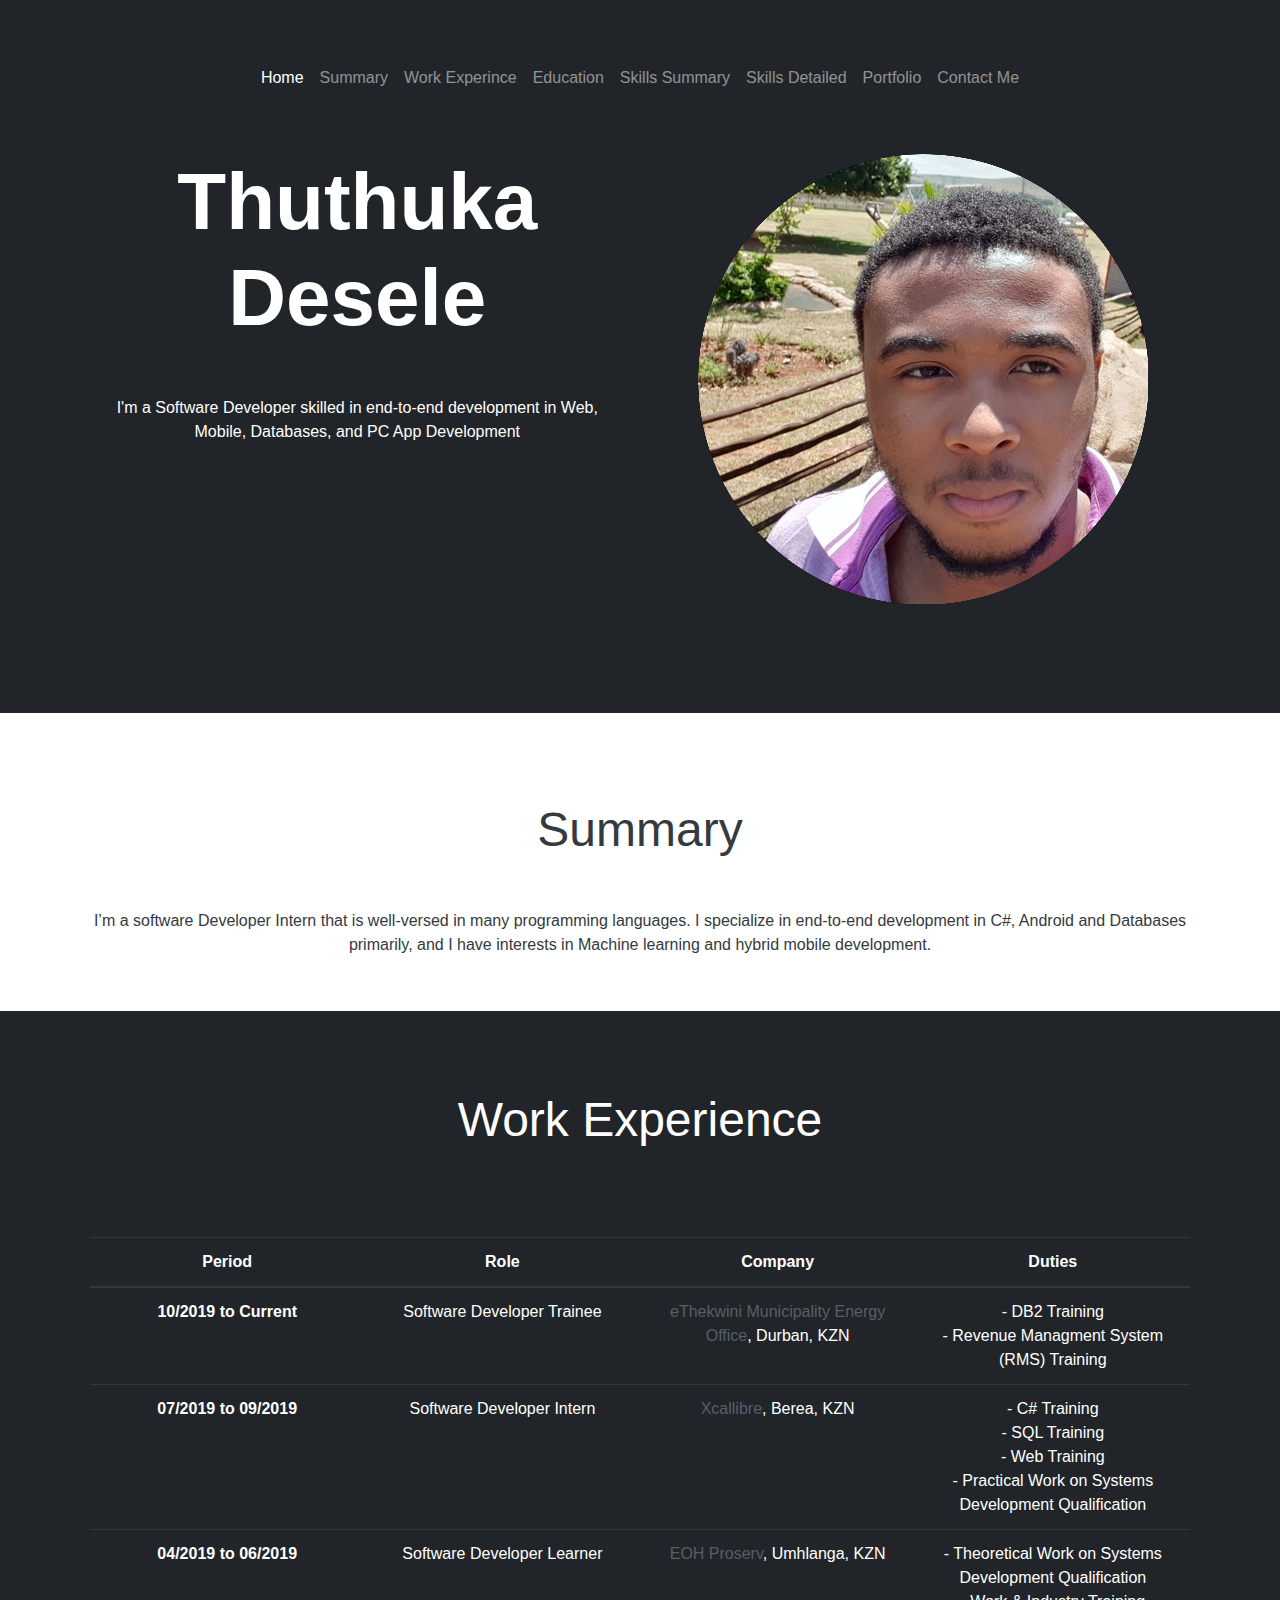
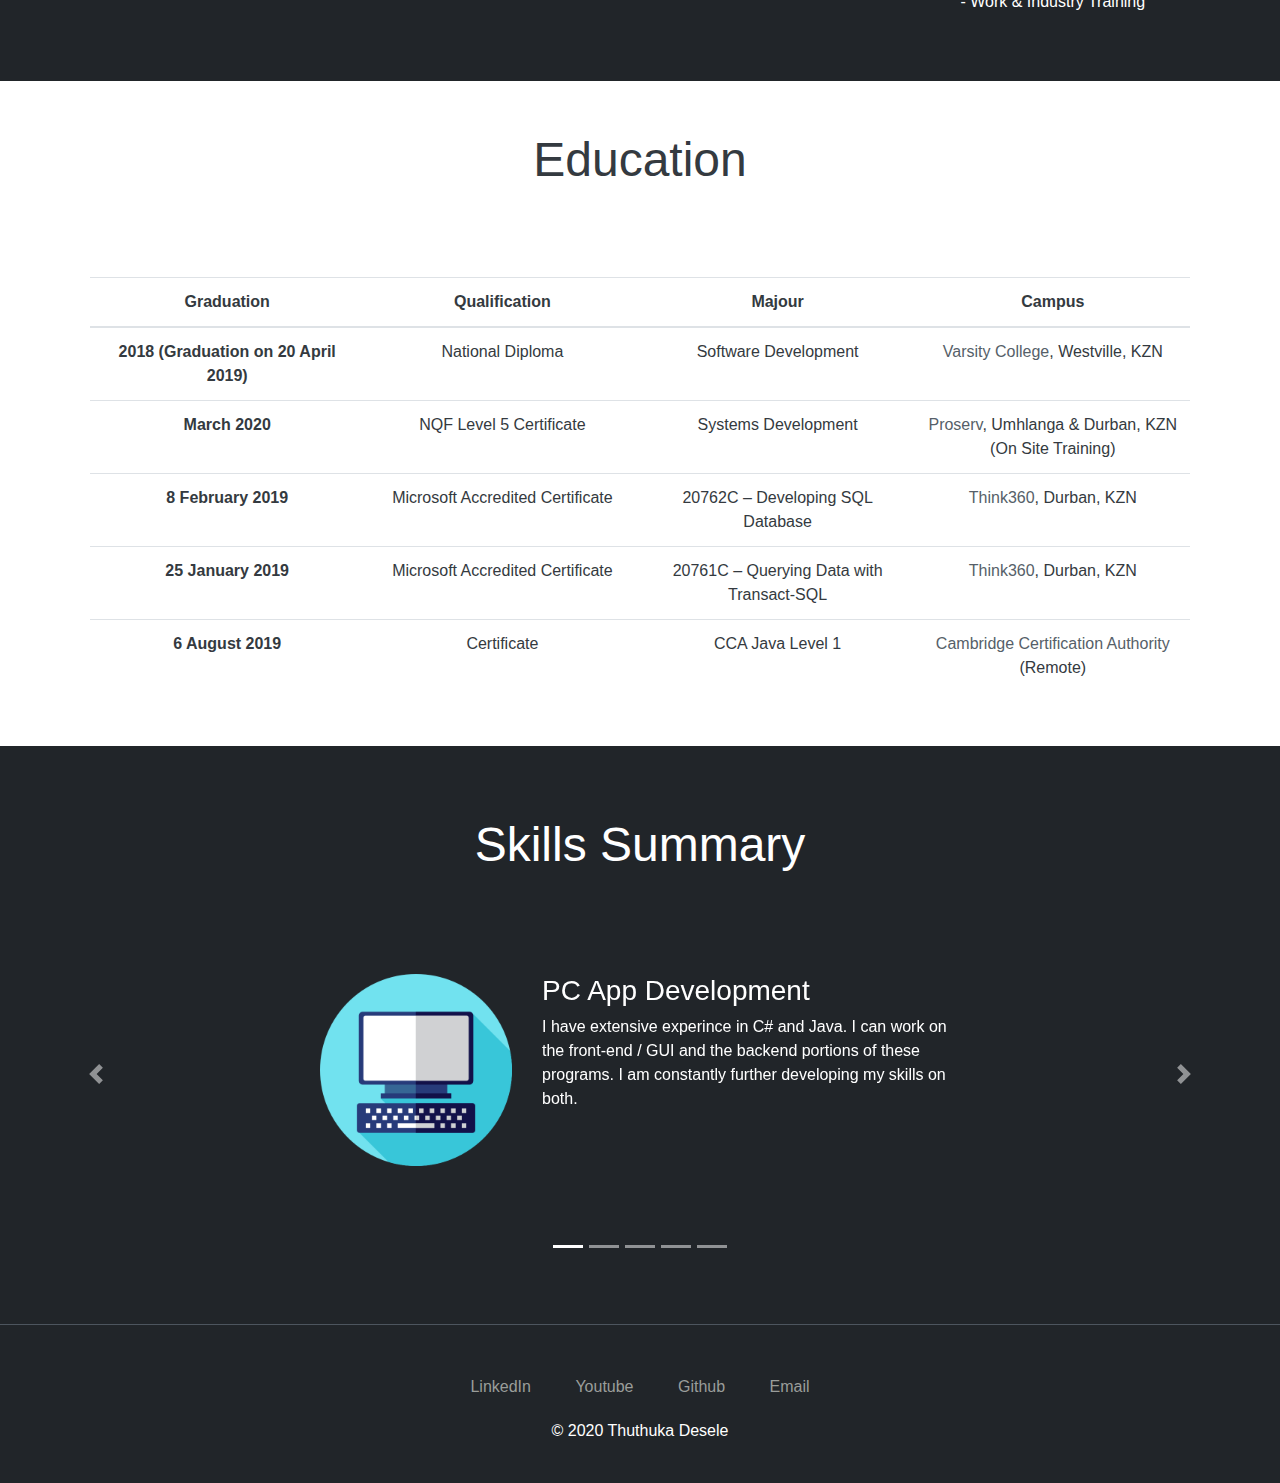
==== index.html @ 93b13bbb "Add files via upload" ====
<!doctype html>
<html lang="en">
  <head>

    <!-- Required meta tags -->
    <meta charset="utf-8">
    <meta name="viewport" content="width=device-width, initial-scale=1, shrink-to-fit=no">

    <!-- Bootstrap CSS -->
    <link rel="stylesheet" href="https://maxcdn.bootstrapcdn.com/bootstrap/4.0.0/css/bootstrap.min.css" integrity="sha384-Gn5384xqQ1aoWXA+058RXPxPg6fy4IWvTNh0E263XmFcJlSAwiGgFAW/dAiS6JXm" crossorigin="anonymous">
    <link rel="stylesheet" href="https://maxcdn.bootstrapcdn.com/bootstrap/4.0.0/css/bootstrap.min.css">

    <!-- Local CSS -->
    <link rel="stylesheet" href="CSS/styles.css">

    <!-- Page Title -->
    <title>Home</title>

  </head>



  <body>

    <section id="title" class="dark">

      <!-- Navbar -->
      <nav class="navbar navbar-expand-lg navbar-dark table-dark">

        <!-- Dynamic Toggable Button-->
        <button class="navbar-toggler" type="button" data-toggle="collapse"
          data-target="#navbarTogglerDemo01" aria-controls="navbarTogglerDemo01"
          aria-expanded="false" aria-label="Toggle navigation">
          <span class="navbar-toggler-icon"></span>
        </button>

        <!-- Collapsable Navbar Content-->
        <div class="collapse navbar-collapse" id="navbarTogglerDemo01">

          <!-- Navbar Space-->
          <ul class="navbar-nav ml-auto mr-auto">

            <!-- Navbar Content-->
            <li class="nav-item active">
              <a class="nav-link" href="index.html">Home</a>
            </li>
            <li class="nav-item">
              <a class="nav-link" href="#summary">Summary</a>
            </li>
            <li class="nav-item">
              <a class="nav-link" href="#work">Work Experince</a>
            </li>
            <li class="nav-item">
              <a class="nav-link" href="#education">Education</a>
            </li>
            <li class="nav-item">
              <a class="nav-link" href="#skills">Skills Summary</a>
            </li>
            <li class="nav-item">
              <a class="nav-link" href="skills.html">Skills Detailed</a>
            </li>
            <li class="nav-item">
              <a class="nav-link" href="portfolio.html">Portfolio</a>
            </li>
            <li class="nav-item">
              <a class="nav-link" href="mailto:desele.work@gmail.com?subject=2020 Hiring">Contact Me</a>
            </li>

          </ul>

        </div>

      </nav>


      <!-- Title -->
      <div class="container-fluid">

        <div class="row">

          <!-- Column 1-->
          <div class="col-lg-6 col-md-12 col-sm-12">

            <!-- Heading -->
            <h1 class="name">
              Thuthuka
              <br>
              Desele
            </h1>

            <p class="subtitle">I'm a Software Developer skilled in end-to-end
              development in Web, Mobile, Databases, and PC App Development</p>

          </div>


          <!-- Column2-->
          <div class="col-lg-6 col-md-12 col-sm-12">

            <!-- Image-->
            <img class="title-image" src="Images/ThuthukaCircular2.png"
            alt="Thuthua-Picture">

          </div>

        </div>

      </div>

    </section>



    <section id="summary" class="light">

      <div class="container-fluid">

        <h2>Summary</h2>

        <p>I’m a software Developer Intern that is well-versed in many
          programming languages. I specialize in end-to-end development in C#,
          Android and Databases primarily, and I have interests in Machine
          learning and hybrid mobile development.</p>

      </div>

    </section>



    <!-- Work Experience -->
    <section id="work" class="dark">

      <!-- Heading -->
      <h2>Work Experience</h2>

      <div class="container-fluid">

        <!-- Dark Table -->
        <table class="table table-hover table-dark">

          <!-- Table Header -->
          <thead>

            <!-- Table Header Row -->
            <tr>
              <!-- Column Headers -->
              <th scope="col">Period</th>
              <th scope="col">Role</th>
              <th scope="col">Company</th>
              <th scope="col">Duties</th>
            </tr>

          </thead>

          <!-- Table Body -->
          <tbody>

            <!-- Row 1  -->
            <tr>
              <th scope="row">10/2019 to Current</th>

              <td>Software Developer Trainee</td>

              <td><a class="links-dark" href="http://www.durban.gov.za/City_Services/energyoffice/Pages/default.aspx">eThekwini Municipality Energy Office</a>, Durban, KZN</td>

              <td>
                - DB2 Training
                <br>
                - Revenue Managment System (RMS) Training
              </td>
            </tr>


            <!-- Row 2 -->
            <tr>
              <th scope="row">07/2019 to 09/2019</th>

              <td>Software Developer Intern</td>

              <td><a class="links-dark" href="https://www.xcallibre.com">Xcallibre</a>, Berea, KZN</td>

              <td>
                - C# Training
                <br>
                - SQL Training
                <br>
                - Web Training
                <br>
                - Practical Work on Systems Development Qualification
              </td>
            </tr>


            <!-- Row 3 -->
            <tr>
              <th scope="row">04/2019 to 06/2019</th>

              <td>Software Developer Learner</td>

              <td><a class="links-dark" href="https://www.eoh.co.za">EOH Proserv</a>, Umhlanga, KZN</td>

              <td>
                - Theoretical Work on Systems Development Qualification
                <br>
                - Work & Industry Training
              </td>

            </tr>

          </tbody>

        </table>

      </div>

    </section>



    <!-- Education -->
    <section id="education" class="light">

      <!-- Heading -->
      <h2>Education</h2>

      <div class="container-fluid">

        <!-- Light Table -->
        <table class="table table-hover">

          <!-- Table Header -->
          <thead>

            <!-- Table Header Row -->
            <tr>
              <!-- Column Headers -->
              <th scope="col">Graduation</th>
              <th scope="col">Qualification</th>
              <th scope="col">Majour</th>
              <th scope="col">Campus</th>
            </tr>

          </thead>

          <!-- Table Body -->
          <tbody>

            <!-- Row 1  -->
            <tr>
              <th scope="row">2018 (Graduation on 20 April 2019)</th>

              <td>National Diploma</td>

              <td>Software Development</td>

              <td><a class="links-light" href="https://www.varsitycollege.co.za">Varsity College</a>, Westville, KZN</td>
            </tr>


            <!-- Row 2 -->
            <tr>
              <th scope="row">March 2020</th>

              <td>NQF Level 5 Certificate</td>

              <td>Systems Development</td>

              <td><a class="links-light" href="https://proserv.co.za">Proserv</a>, Umhlanga & Durban, KZN
              <br>
              (On Site Training)</td>
            </tr>


            <!-- Row 3 -->
            <tr>
              <th scope="row">8 February 2019</th>

              <td>Microsoft Accredited Certificate</td>

              <td>20762C – Developing SQL Database</td>

              <td><a class="links-light" href="https://think360.co.za">Think360</a>, Durban, KZN</td>
            </tr>

            <!-- Row 4 -->
            <tr>
              <th scope="row">25 January 2019</th>

              <td>Microsoft Accredited Certificate</td>

              <td>20761C – Querying Data with Transact-SQL</td>

              <td><a class="links-light" href="https://think360.co.za">Think360</a>, Durban, KZN</td>
            </tr>

            <!-- Row 5 -->
            <tr>
              <th scope="row">6 August 2019</th>

              <td>Certificate</td>

              <td>CCA Java Level 1</td>

              <td><a class="links-light" href="https://www.the-cca.org">Cambridge Certification Authority</a>
              <br>
              (Remote)</td>
            </tr>

          </tbody>

        </table>

      </div>

    </section>



    <section id="skills"  class="dark">

      <!-- Skills Divider-->
      <div class="skills">

        <!-- Skills Summary Heading-->
        <h2>Skills Summary</h2>


        <!-- Carousel -->
        <div id="carouselSkills" class="carousel slide" data-ride="carousel">

          <ol class="carousel-indicators">
            <li data-target="#carouselExampleIndicators" data-slide-to="0" class="active"></li>
            <li data-target="#carouselExampleIndicators" data-slide-to="1"></li>
            <li data-target="#carouselExampleIndicators" data-slide-to="2"></li>
            <li data-target="#carouselExampleIndicators" data-slide-to="3"></li>
            <li data-target="#carouselExampleIndicators" data-slide-to="4"></li>
          </ol>

          <div class="carousel-inner">

            <div class="carousel-item active">

              <!-- PC App Skills-->
              <div class="skill-row">

                <!-- PC App Image-->
                <img class="skill-icons left" src="Images/computer.png"
                alt="pc icon">

                <h3>PC App Development</h3>
                <p class="skill-description-left">I have extensive experince
                  in C# and Java. I can work on the front-end / GUI and the
                  backend portions of these programs. I am constantly further
                  developing my skills on both.

              </div>

            </div>

            <div class="carousel-item">

              <!-- Mobile Skills-->
              <div class="skill-row">

                <!-- Mobile Image-->
                <img class="skill-icons right" src="Images/smartphone.png"
                alt="mobile icon">

                <h3>Mobile App Development</h3>
                <p class="skill-description-right">I am exceptionally skilled
                  in Android development using Java and I am still early in my
                  Flutter career. My aims for 2020 are to migrate from Java
                  development to Kotlin, become skilled at Flutter for both
                  Android and iOS and learn Xamarin as well to bolster my
                  cross-development capabilities further.</p>

              </div>

            </div>

            <div class="carousel-item">

              <!-- Database Skills-->
              <div class="skill-row">

                <!-- Database Image-->
                <img class="skill-icons left" src="Images/server.png"
                alt="database icon">

                <h3>Database Development</h3>
                <p class="skill-description-left">I have experince in multiple
                  traditional database langauges and some cloud focused ones.
                  My aim for 2020 is to bolster my Azure skillset and further
                  intergrate all my apps to make seemless user experiences that
                  carry over progress from one platform to another.</p>

              </div>

            </div>

            <div class="carousel-item">

              <!-- Web App Skills-->
              <div class="skill-row">

                <!-- Web App Image-->
                <img class="skill-icons right" src="Images/domain.png"
                alt="web icon">

                <h3>Web App Development</h3>
                <p class="skill-description-right">While skilled at web
                  development, it is not a focus for me, though I do plan to
                  continue improving in this area as well, such as becoming
                  skilled at Anguular in 2020.</p>

              </div>

            </div>

            <div class="carousel-item">

              <!-- Miscellaneous Skills-->
              <div class="skill-row">

                <!-- Miscellaneous Image-->
                <img class="skill-icons left" src="Images/post-it.png"
                alt="misc icon">

                <h3>IDE Experience</h3>
                <p class="skill-description-left">I have experience in many
                  IDE's amd other related studios for each of my disiplines.
                  For more detail on these please check the detailed skills
                  section</p>

              </div>

            </div>

            <a class="carousel-control-prev" href="#carouselSkills" role="button" data-slide="prev">
              <span class="carousel-control-prev-icon" aria-hidden="true"></span>
              <span class="sr-only">Previous</span>
            </a>
            <a class="carousel-control-next" href="#carouselSkills" role="button" data-slide="next">
              <span class="carousel-control-next-icon" aria-hidden="true"></span>
              <span class="sr-only">Next</span>
            </a>

          </div>

        </div>

      </div>

    </section>



    <hr>



    <section id="footer" class="dark">

      <!-- Bottom Divider-->
      <div class="bottom-container">

        <!-- Anchors / Links-->
        <a class="footer-link" href="https://www.linkedin.com/in/thuthuka-desele-657a23178/">LinkedIn</a>
        <a class="footer-link" href="https://www.youtube.com/channel/UCuX9RLyqO8h4aoVUAhH-Jcg/featured">Youtube</a>
        <a class="footer-link" href="https://github.com/ThuthukaD">Github</a>
        <a class="footer-link" href="mailto:desele.work@gmail.com?subject=2020 Hiring">Email</a>
        <p class="copyright">© 2020 Thuthuka Desele</p>

      </div>

    </section>



    <!-- Optional JavaScript -->
    <!-- jQuery first, then Popper.js, then Bootstrap JS -->
    <script src="https://code.jquery.com/jquery-3.2.1.slim.min.js" integrity="sha384-KJ3o2DKtIkvYIK3UENzmM7KCkRr/rE9/Qpg6aAZGJwFDMVNA/GpGFF93hXpG5KkN" crossorigin="anonymous"></script>
    <script src="https://cdnjs.cloudflare.com/ajax/libs/popper.js/1.12.9/umd/popper.min.js" integrity="sha384-ApNbgh9B+Y1QKtv3Rn7W3mgPxhU9K/ScQsAP7hUibX39j7fakFPskvXusvfa0b4Q" crossorigin="anonymous"></script>
    <script src="https://maxcdn.bootstrapcdn.com/bootstrap/4.0.0/js/bootstrap.min.js" integrity="sha384-JZR6Spejh4U02d8jOt6vLEHfe/JQGiRRSQQxSfFWpi1MquVdAyjUar5+76PVCmYl" crossorigin="anonymous"></script>

  </body>

</html>
---- CSS/styles.css ----
.portfolio-images{
  width: 100%;
  border-radius: 5%;
  margin: 10px;
}

.detailed-skill-row{
  margin: 50px auto;
}

.portfolio-video{
  width: 100%;
  margin: 50px auto;
  padding: 0 10px;
}

td{
  width: 25%;
}

.links-dark{
  color: #565F69;
  text-decoration: none;
}

.links-light{
  color: #565F69;
  text-decoration: none;
}

.links-dark:hover{
  color: #FFF;
  text-decoration: none;
}

.links-light:hover{
  color: #000;
  text-decoration: none;
}

@media (min-width: 900px){
  .portfolio-video{
    width: 664px;
    heigh: 374px;
    margin: 10px;
  }

  .test{
    color: red;
  }

  #mobile-portfolio{
    background-color: #565F69;
    color: #FFF;
  }
}

.credit{
  margin-top: 10px;
  font-size: 0.5rem;
}

/* Containers */
body{
  text-align: center;
}

hr{
  padding: 0;
  margin: 0;
  line-height: 0;
  background-color: #565F69;
  color: #565F69;
}

.container-fluid{
  padding: 3% 7%;
}

.light{
  background-color: #FFF;
  color: #343A40;
}

.dark{
  background-color: #212529;
  color: #FFF;
}

.dark2{
  background-color: #565F69;
  color: #FFF;
}


/* Haedings */
h1{
  font-size: 5rem;
  font-weight: 900;
  margin-bottom: 50px;
}

h2{
  font-size: 3rem;
  font-weight: 500;
  margin: 50px auto;
}



#title{
  padding-top: 50px;
  padding-bottom: 70px;
}

.navbar{
  margin-bottom: 10px;
}

.subtitle{
  padding-bottom: 50px;
}


#summary{

}


#work{
  padding-top: 30px;
}


#education{

}


#skills{
  padding-top: 70px;
  padding-bottom: 50px;
}

.light .carousel-control-next,
.light .carousel-control-prev {
    filter: invert(100%);
}

.light .carousel-indicators{
  filter: invert(100%);
}

.left{
  float: left;
  margin-right: 30px
}

.right{
  float: right;
  margin-left: 30px
}

.skill-icons{
  width: 30%;
}

.skill-row{
  width: 50%;
  height: 200px;
  margin: 100px auto;
  text-align: left;
}

#skills h2{
  margin: 0;
}


#footer{
    padding: 50px 0 20px;
}

.footer-link{
  color: #9A9D9A;
  margin: 10px 20px;
  text-decoration: none;
}

.footer-link:hover{
  color: white;
  text-decoration: none;
}

.copyright{
  color: white;
  margin: 20px;
}
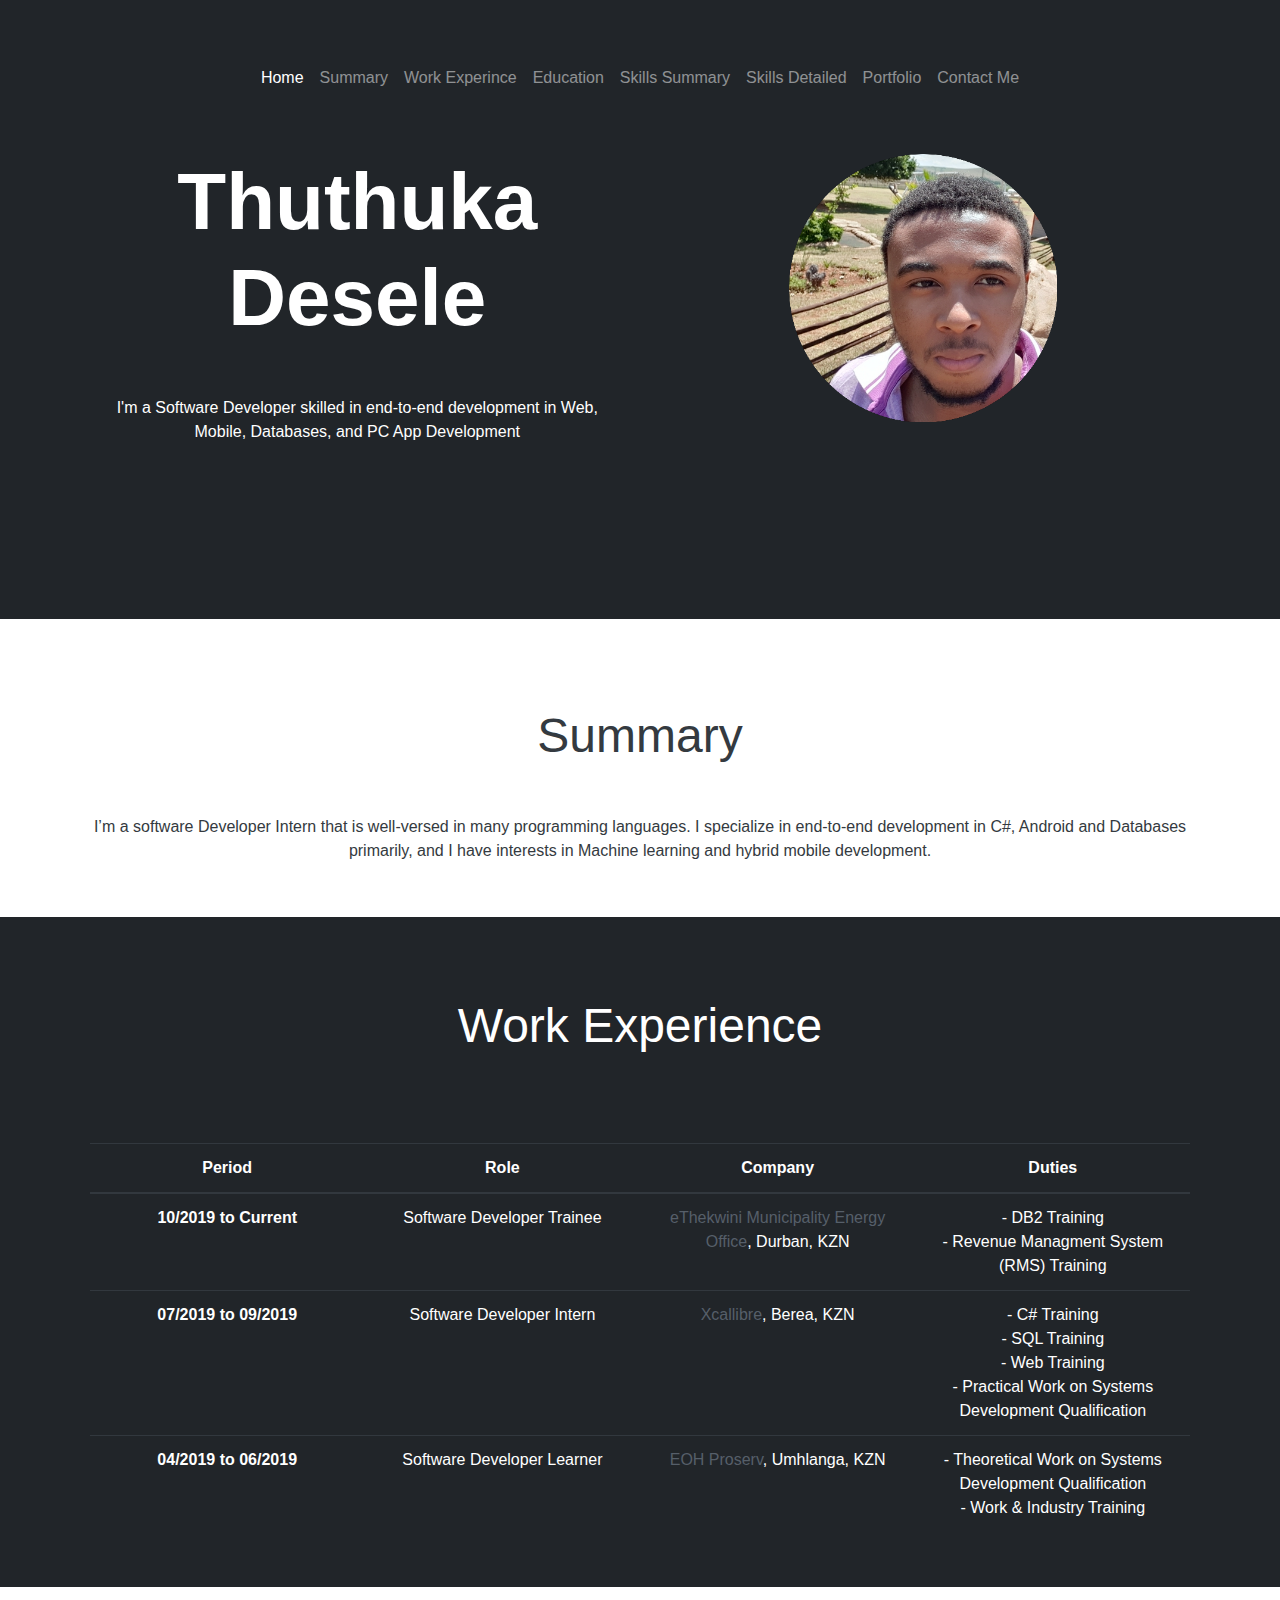
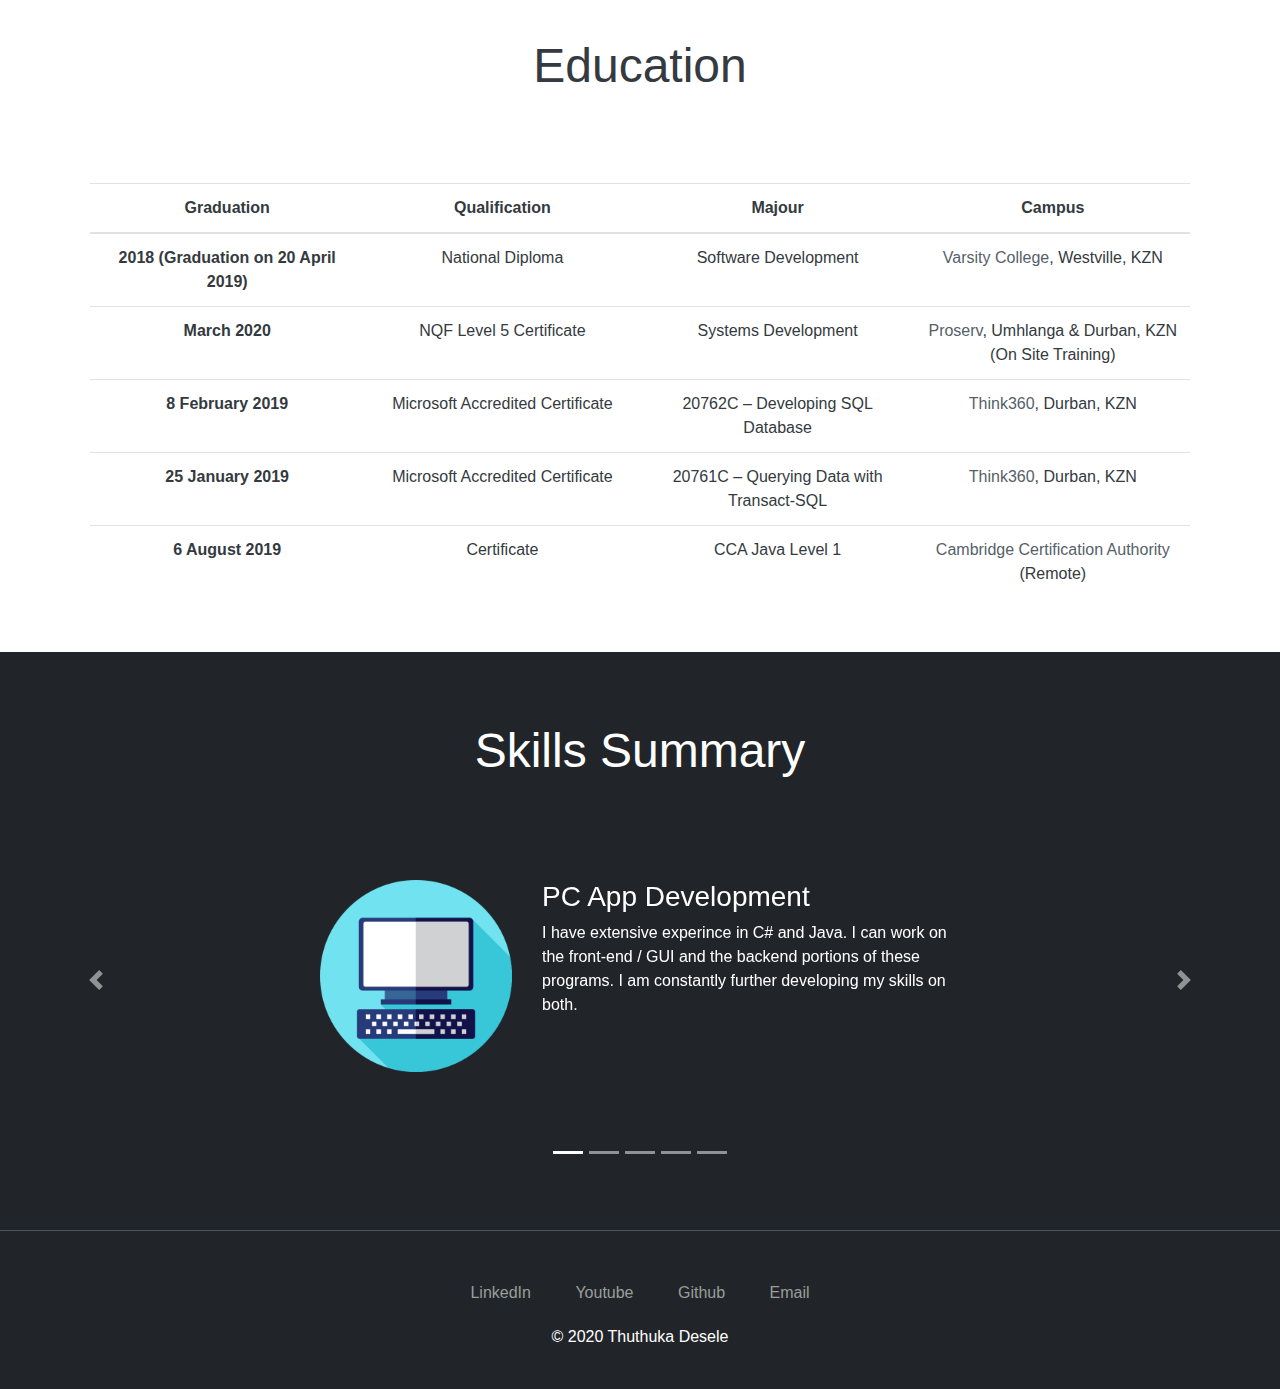
==== commit e3c331d3: "Add files via upload" ====
--- a/index.html
+++ b/index.html
@@ -45,16 +45,16 @@
               <a class="nav-link" href="index.html">Home</a>
             </li>
             <li class="nav-item">
-              <a class="nav-link" href="#summary">Summary</a>
-            </li>
-            <li class="nav-item">
-              <a class="nav-link" href="#work">Work Experince</a>
-            </li>
-            <li class="nav-item">
-              <a class="nav-link" href="#education">Education</a>
-            </li>
-            <li class="nav-item">
-              <a class="nav-link" href="#skills">Skills Summary</a>
+              <a class="nav-link" href="index.html#summary">Summary</a>
+            </li>
+            <li class="nav-item">
+              <a class="nav-link" href="index.html#work">Work Experince</a>
+            </li>
+            <li class="nav-item">
+              <a class="nav-link" href="index.html#education">Education</a>
+            </li>
+            <li class="nav-item">
+              <a class="nav-link" href="index.html#skills">Skills Summary</a>
             </li>
             <li class="nav-item">
               <a class="nav-link" href="skills.html">Skills Detailed</a>
--- a/CSS/styles.css
+++ b/CSS/styles.css
@@ -4,15 +4,39 @@
   margin: 10px;
 }
 
+.portfolio-video{
+  width: 100%;
+  height: 100%;
+  margin: 50px auto;
+  padding: 0 10px;
+}
+
 .detailed-skill-row{
   margin: 50px auto;
 }
 
-.portfolio-video{
-  width: 100%;
-  margin: 50px auto;
-  padding: 0 10px;
-}
+@media (max-width: 500px){
+  table{
+    font-size: 0.5rem;
+  }
+
+  #carouselSkills{
+    font-size: 0.7rem;
+  }
+
+  .name{
+    font-size: 300%;
+  }
+
+  .portfolio-video{
+    width: 100%;
+    height: 234px;
+    margin: 50px auto;
+    padding: 0 10px;
+  }
+}
+
+
 
 td{
   width: 25%;
@@ -113,6 +137,10 @@
   padding-bottom: 70px;
 }
 
+.title-image{
+  width: 50%;
+}
+
 .navbar{
   margin-bottom: 10px;
 }
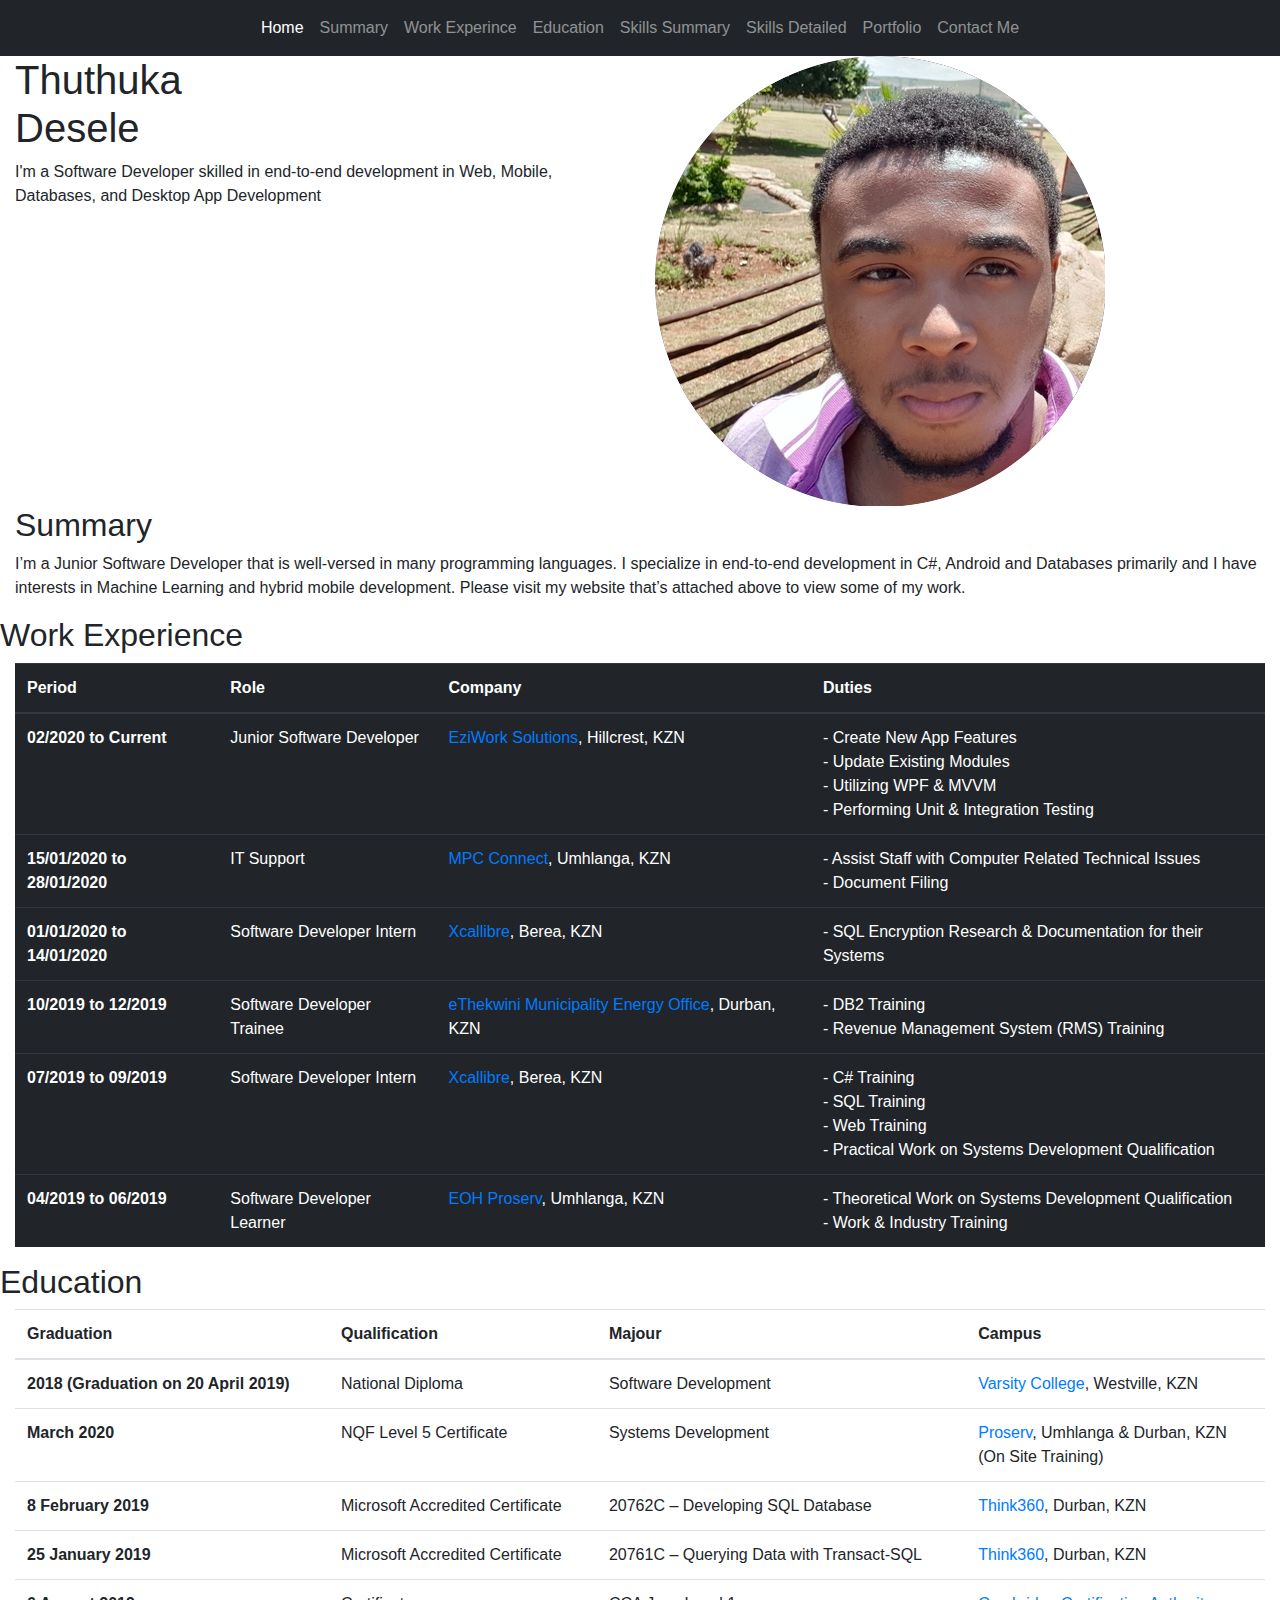
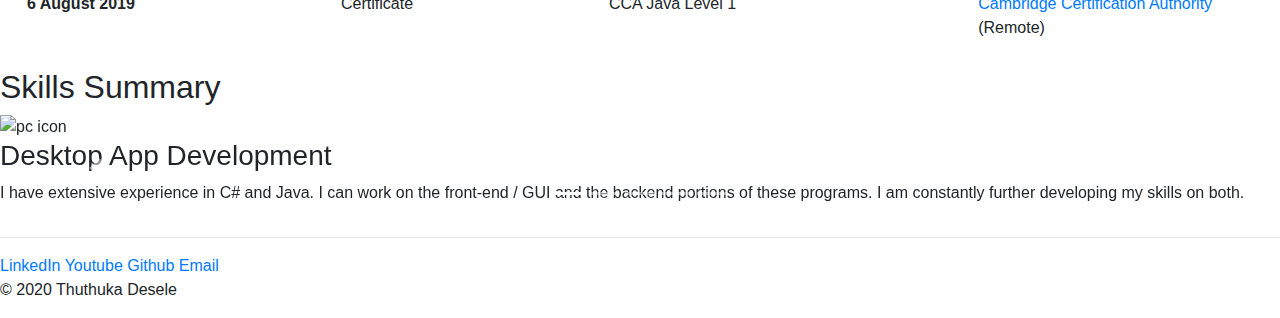
==== commit aa5de197: "Add files via upload" ====
--- a/index.html
+++ b/index.html
@@ -11,7 +11,7 @@
     <link rel="stylesheet" href="https://maxcdn.bootstrapcdn.com/bootstrap/4.0.0/css/bootstrap.min.css">
 
     <!-- Local CSS -->
-    <link rel="stylesheet" href="CSS/styles.css">
+    <link rel="stylesheet" href="css/styles.css">
 
     <!-- Page Title -->
     <title>Home</title>
@@ -45,16 +45,16 @@
               <a class="nav-link" href="index.html">Home</a>
             </li>
             <li class="nav-item">
-              <a class="nav-link" href="index.html#summary">Summary</a>
-            </li>
-            <li class="nav-item">
-              <a class="nav-link" href="index.html#work">Work Experince</a>
-            </li>
-            <li class="nav-item">
-              <a class="nav-link" href="index.html#education">Education</a>
-            </li>
-            <li class="nav-item">
-              <a class="nav-link" href="index.html#skills">Skills Summary</a>
+              <a class="nav-link" href="#summary">Summary</a>
+            </li>
+            <li class="nav-item">
+              <a class="nav-link" href="#work">Work Experince</a>
+            </li>
+            <li class="nav-item">
+              <a class="nav-link" href="#education">Education</a>
+            </li>
+            <li class="nav-item">
+              <a class="nav-link" href="#skills">Skills Summary</a>
             </li>
             <li class="nav-item">
               <a class="nav-link" href="skills.html">Skills Detailed</a>
@@ -89,7 +89,8 @@
             </h1>
 
             <p class="subtitle">I'm a Software Developer skilled in end-to-end
-              development in Web, Mobile, Databases, and PC App Development</p>
+              development in Web, Mobile, Databases, and Desktop
+              App Development</p>
 
           </div>
 
@@ -117,10 +118,11 @@
 
         <h2>Summary</h2>
 
-        <p>I’m a software Developer Intern that is well-versed in many
-          programming languages. I specialize in end-to-end development in C#,
-          Android and Databases primarily, and I have interests in Machine
-          learning and hybrid mobile development.</p>
+        <p>I’m a Junior Software Developer that is well-versed in many
+          programming languages. I specialize in end-to-end development
+          in C#, Android and Databases primarily and I have interests in
+          Machine Learning and hybrid mobile development. Please visit my
+          website that’s attached above to view some of my work.</p>
 
       </div>
 
@@ -158,7 +160,54 @@
 
             <!-- Row 1  -->
             <tr>
-              <th scope="row">10/2019 to Current</th>
+              <th scope="row">02/2020 to Current</th>
+
+              <td>Junior Software Developer</td>
+
+              <td><a class="links-dark" href="https://www.eziworksolutions.com">EziWork Solutions</a>, Hillcrest, KZN</td>
+
+              <td>
+                - Create New App Features
+                <br>
+                - Update Existing Modules
+                <br>
+                - Utilizing WPF & MVVM
+                <br>
+                - Performing Unit & Integration Testing
+              </td>
+            </tr>
+
+            <!-- Row 2  -->
+            <tr>
+              <th scope="row">15/01/2020 to 28/01/2020</th>
+
+              <td>IT Support</td>
+
+              <td><a class="links-dark" href="https://www.mpcconnect.co.za">MPC Connect</a>, Umhlanga, KZN</td>
+
+              <td>
+                - Assist Staff with Computer Related Technical Issues
+                <br>
+                - Document Filing
+              </td>
+            </tr>
+
+            <!-- Row 3  -->
+            <tr>
+              <th scope="row">01/01/2020 to 14/01/2020</th>
+
+              <td>Software Developer Intern</td>
+
+              <td><a class="links-dark" href="https://www.xcallibre.com">Xcallibre</a>, Berea, KZN</td>
+
+              <td>
+                - SQL Encryption Research & Documentation for their Systems
+              </td>
+            </tr>
+
+            <!-- Row 4  -->
+            <tr>
+              <th scope="row">10/2019 to 12/2019</th>
 
               <td>Software Developer Trainee</td>
 
@@ -167,12 +216,12 @@
               <td>
                 - DB2 Training
                 <br>
-                - Revenue Managment System (RMS) Training
+                - Revenue Management System (RMS) Training
               </td>
             </tr>
 
 
-            <!-- Row 2 -->
+            <!-- Row 5 -->
             <tr>
               <th scope="row">07/2019 to 09/2019</th>
 
@@ -192,7 +241,7 @@
             </tr>
 
 
-            <!-- Row 3 -->
+            <!-- Row 6 -->
             <tr>
               <th scope="row">04/2019 to 06/2019</th>
 
@@ -345,11 +394,11 @@
               <div class="skill-row">
 
                 <!-- PC App Image-->
-                <img class="skill-icons left" src="Images/computer.png"
+                <img class="skill-icons left" src="images/computer.png"
                 alt="pc icon">
 
-                <h3>PC App Development</h3>
-                <p class="skill-description-left">I have extensive experince
+                <h3>Desktop App Development</h3>
+                <p class="skill-description-left">I have extensive experience
                   in C# and Java. I can work on the front-end / GUI and the
                   backend portions of these programs. I am constantly further
                   developing my skills on both.
@@ -364,7 +413,7 @@
               <div class="skill-row">
 
                 <!-- Mobile Image-->
-                <img class="skill-icons right" src="Images/smartphone.png"
+                <img class="skill-icons right" src="images/smartphone.png"
                 alt="mobile icon">
 
                 <h3>Mobile App Development</h3>
@@ -385,14 +434,14 @@
               <div class="skill-row">
 
                 <!-- Database Image-->
-                <img class="skill-icons left" src="Images/server.png"
+                <img class="skill-icons left" src="images/server.png"
                 alt="database icon">
 
                 <h3>Database Development</h3>
-                <p class="skill-description-left">I have experince in multiple
-                  traditional database langauges and some cloud focused ones.
+                <p class="skill-description-left">I have experience in multiple
+                  traditional database languages and some cloud-focused ones.
                   My aim for 2020 is to bolster my Azure skillset and further
-                  intergrate all my apps to make seemless user experiences that
+                  integrate all my apps to make seamless user experiences that
                   carry over progress from one platform to another.</p>
 
               </div>
@@ -405,14 +454,14 @@
               <div class="skill-row">
 
                 <!-- Web App Image-->
-                <img class="skill-icons right" src="Images/domain.png"
+                <img class="skill-icons right" src="images/domain.png"
                 alt="web icon">
 
                 <h3>Web App Development</h3>
                 <p class="skill-description-right">While skilled at web
                   development, it is not a focus for me, though I do plan to
                   continue improving in this area as well, such as becoming
-                  skilled at Anguular in 2020.</p>
+                  skilled at Angular in 2020.</p>
 
               </div>
 
@@ -424,12 +473,12 @@
               <div class="skill-row">
 
                 <!-- Miscellaneous Image-->
-                <img class="skill-icons left" src="Images/post-it.png"
+                <img class="skill-icons left" src="images/post-it.png"
                 alt="misc icon">
 
                 <h3>IDE Experience</h3>
                 <p class="skill-description-left">I have experience in many
-                  IDE's amd other related studios for each of my disiplines.
+                  IDE's and other related studios for each of my disciplines.
                   For more detail on these please check the detailed skills
                   section</p>
 
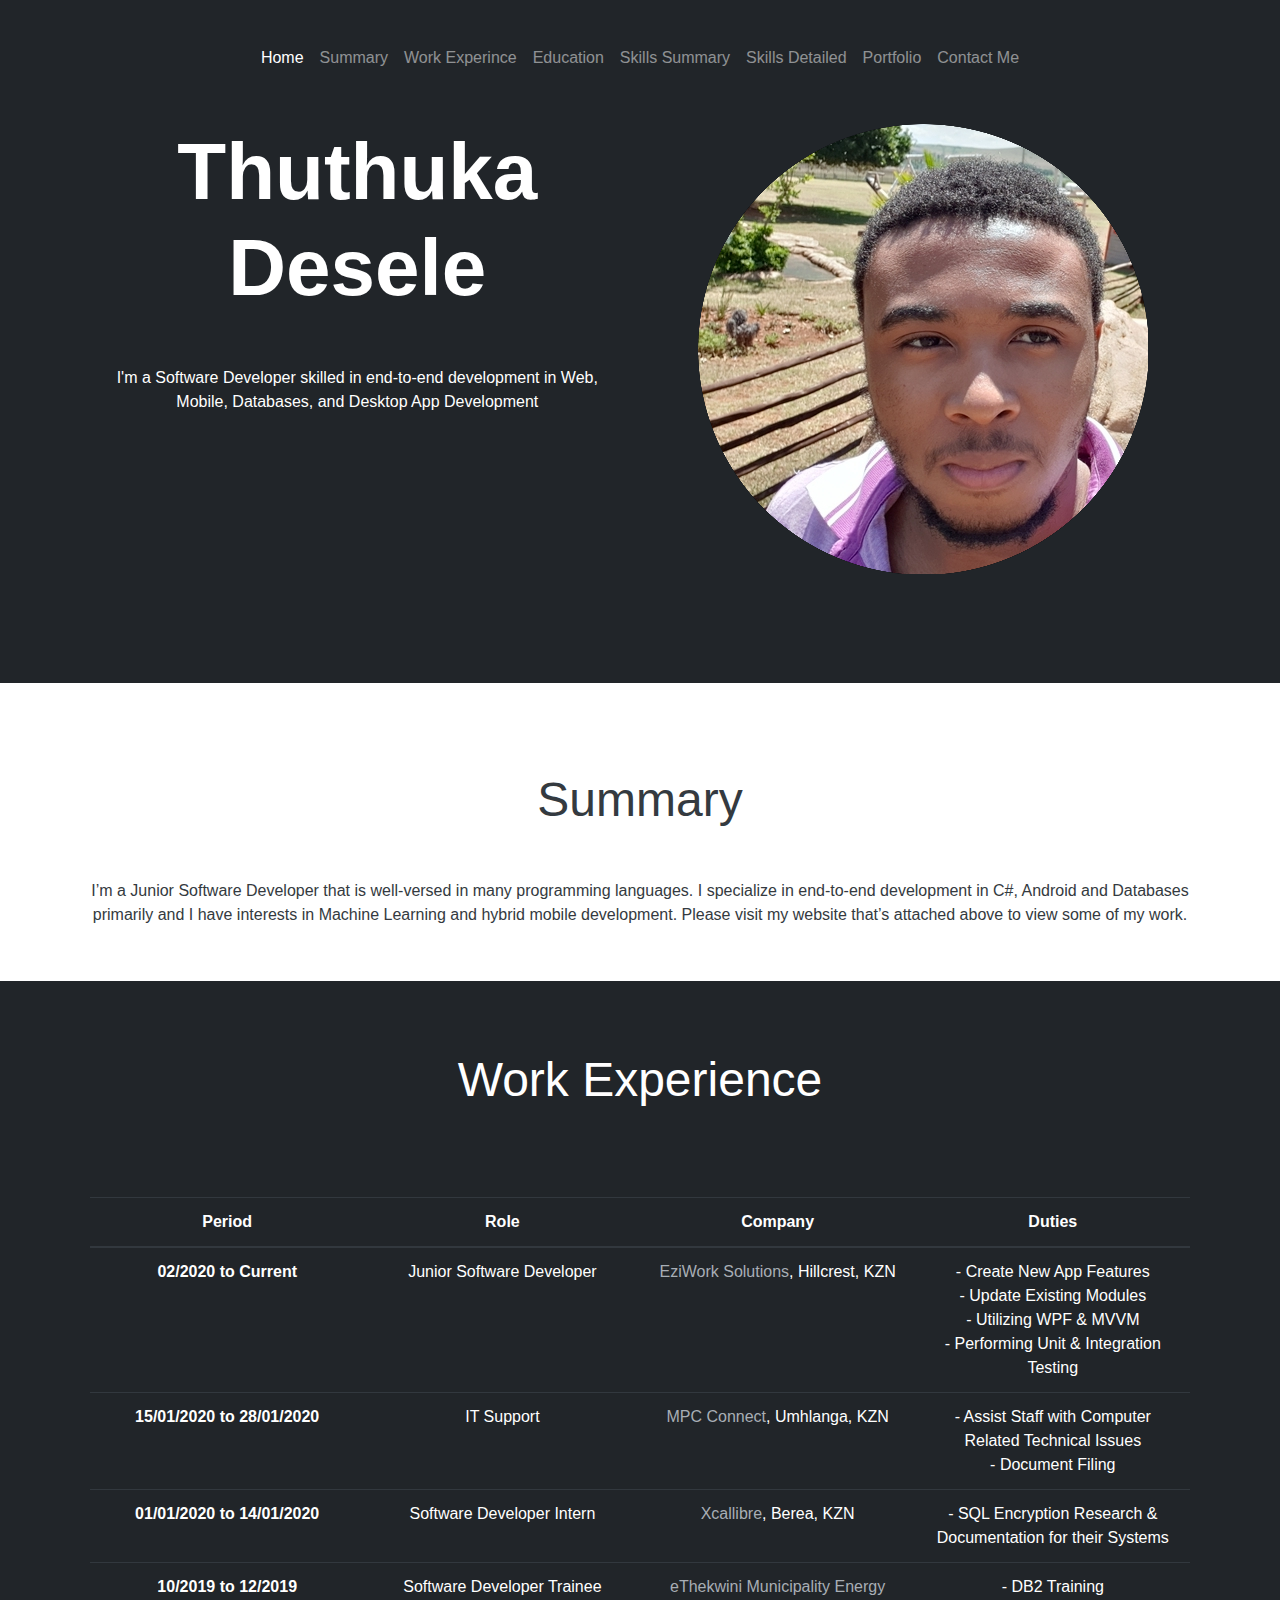
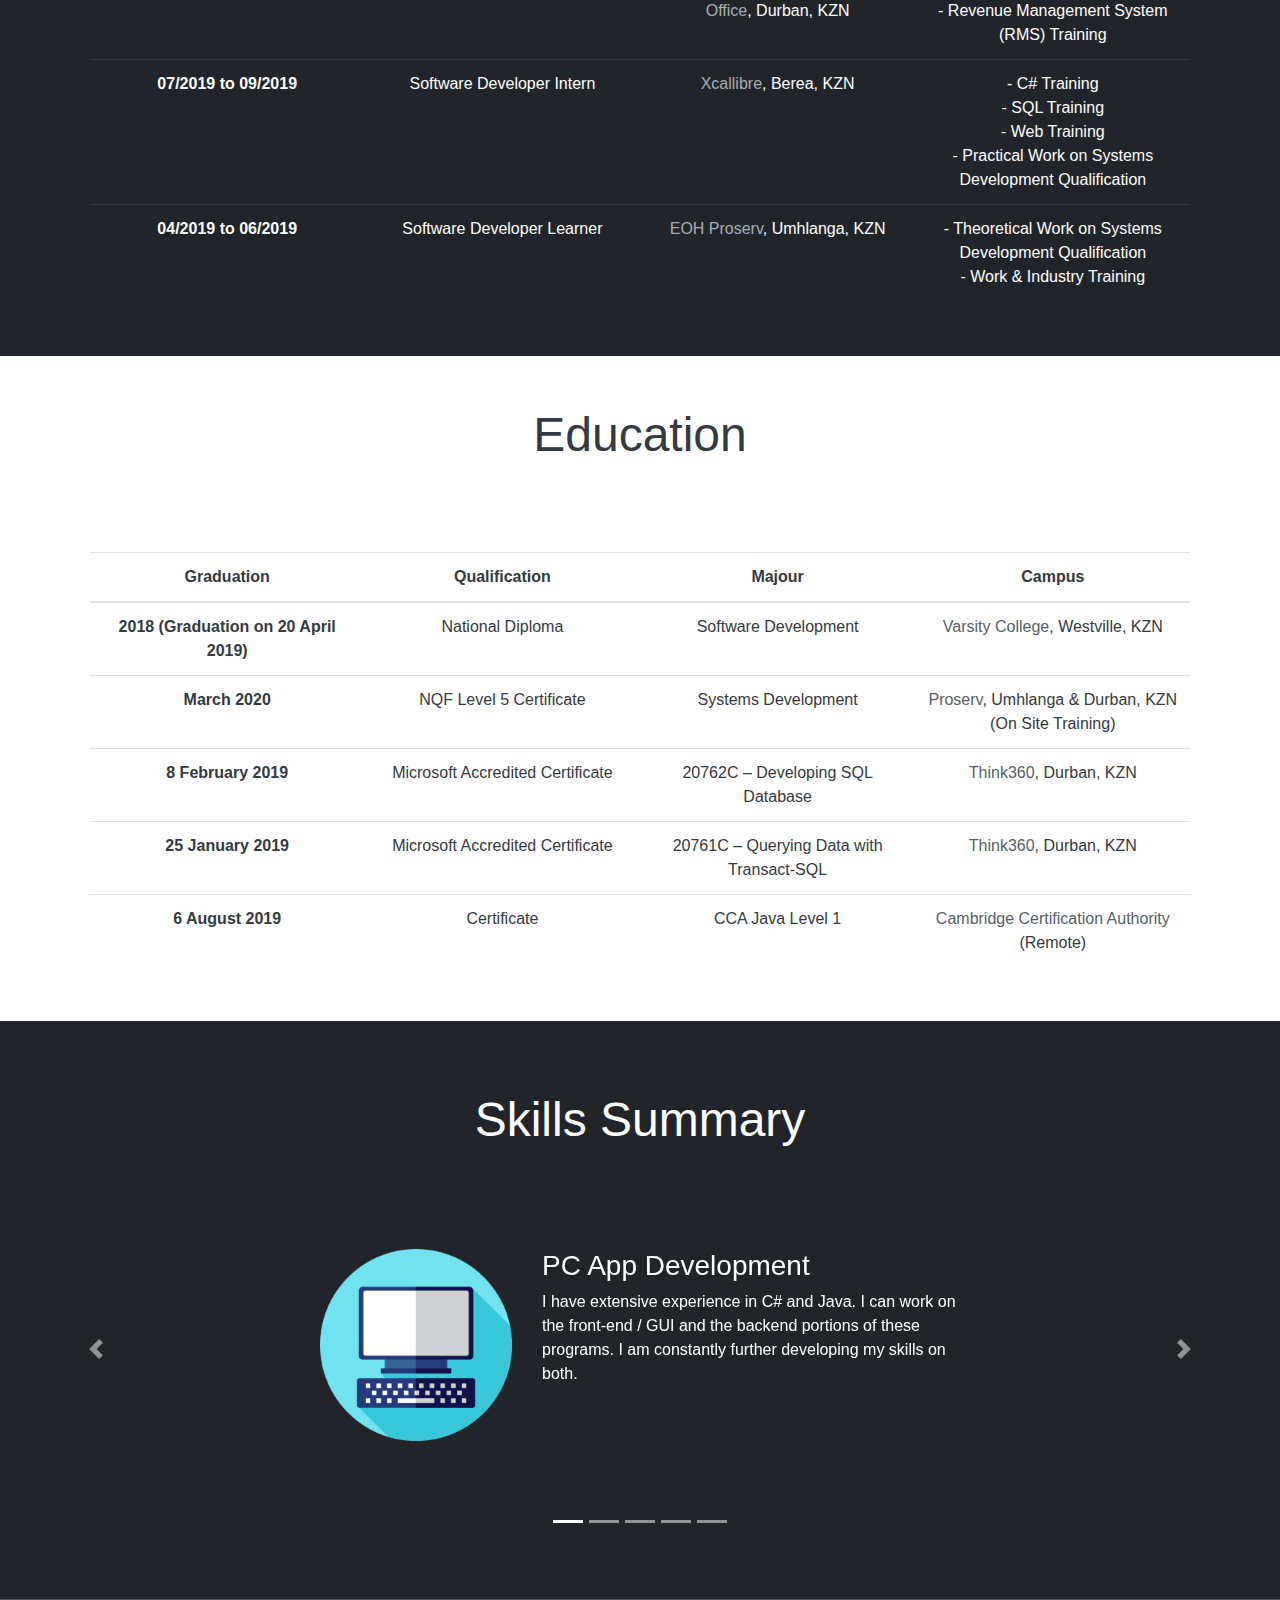
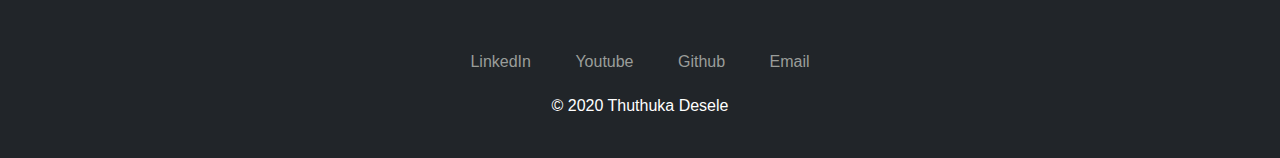
==== commit a3fd0a45: "Add files via upload" ====
--- a/index.html
+++ b/index.html
@@ -11,7 +11,7 @@
     <link rel="stylesheet" href="https://maxcdn.bootstrapcdn.com/bootstrap/4.0.0/css/bootstrap.min.css">
 
     <!-- Local CSS -->
-    <link rel="stylesheet" href="css/styles.css">
+    <link rel="stylesheet" href="CSS/styles.css">
 
     <!-- Page Title -->
     <title>Home</title>
@@ -45,16 +45,16 @@
               <a class="nav-link" href="index.html">Home</a>
             </li>
             <li class="nav-item">
-              <a class="nav-link" href="#summary">Summary</a>
-            </li>
-            <li class="nav-item">
-              <a class="nav-link" href="#work">Work Experince</a>
-            </li>
-            <li class="nav-item">
-              <a class="nav-link" href="#education">Education</a>
-            </li>
-            <li class="nav-item">
-              <a class="nav-link" href="#skills">Skills Summary</a>
+              <a class="nav-link" href="index.html#summary">Summary</a>
+            </li>
+            <li class="nav-item">
+              <a class="nav-link" href="index.html#work">Work Experince</a>
+            </li>
+            <li class="nav-item">
+              <a class="nav-link" href="index.html#education">Education</a>
+            </li>
+            <li class="nav-item">
+              <a class="nav-link" href="index.html#skills">Skills Summary</a>
             </li>
             <li class="nav-item">
               <a class="nav-link" href="skills.html">Skills Detailed</a>
@@ -394,14 +394,14 @@
               <div class="skill-row">
 
                 <!-- PC App Image-->
-                <img class="skill-icons left" src="images/computer.png"
+                <img class="skill-icons left" src="Images/computer.png"
                 alt="pc icon">
 
-                <h3>Desktop App Development</h3>
+                <h3 class="ss-pc">PC App Development</h3>
                 <p class="skill-description-left">I have extensive experience
                   in C# and Java. I can work on the front-end / GUI and the
                   backend portions of these programs. I am constantly further
-                  developing my skills on both.
+                  developing my skills on both.</p>
 
               </div>
 
@@ -413,10 +413,10 @@
               <div class="skill-row">
 
                 <!-- Mobile Image-->
-                <img class="skill-icons right" src="images/smartphone.png"
+                <img class="skill-icons right" src="Images/smartphone.png"
                 alt="mobile icon">
 
-                <h3>Mobile App Development</h3>
+                <h3 class="ss-mobile">Mobile App Development</h3>
                 <p class="skill-description-right">I am exceptionally skilled
                   in Android development using Java and I am still early in my
                   Flutter career. My aims for 2020 are to migrate from Java
@@ -434,10 +434,10 @@
               <div class="skill-row">
 
                 <!-- Database Image-->
-                <img class="skill-icons left" src="images/server.png"
+                <img class="skill-icons left" src="Images/server.png"
                 alt="database icon">
 
-                <h3>Database Development</h3>
+                <h3 class="ss-data">Database Development</h3>
                 <p class="skill-description-left">I have experience in multiple
                   traditional database languages and some cloud-focused ones.
                   My aim for 2020 is to bolster my Azure skillset and further
@@ -454,10 +454,10 @@
               <div class="skill-row">
 
                 <!-- Web App Image-->
-                <img class="skill-icons right" src="images/domain.png"
+                <img class="skill-icons right" src="Images/domain.png"
                 alt="web icon">
 
-                <h3>Web App Development</h3>
+                <h3 class="ss-web">Web App Development</h3>
                 <p class="skill-description-right">While skilled at web
                   development, it is not a focus for me, though I do plan to
                   continue improving in this area as well, such as becoming
@@ -473,14 +473,14 @@
               <div class="skill-row">
 
                 <!-- Miscellaneous Image-->
-                <img class="skill-icons left" src="images/post-it.png"
+                <img class="skill-icons left" src="Images/post-it.png"
                 alt="misc icon">
 
                 <h3>IDE Experience</h3>
                 <p class="skill-description-left">I have experience in many
                   IDE's and other related studios for each of my disciplines.
                   For more detail on these please check the detailed skills
-                  section</p>
+                  section.</p>
 
               </div>
 
--- a/CSS/styles.css
+++ b/CSS/styles.css
@@ -0,0 +1,198 @@
+.portfolio-images{
+  width: 100%;
+  border-radius: 5%;
+  margin: 10px;
+}
+
+.detailed-skill-row{
+  margin: 50px auto;
+}
+
+.portfolio-video{
+  width: 100%;
+  margin: 50px auto;
+  padding: 0 10px;
+}
+
+td{
+  width: 25%;
+}
+
+.links-dark{
+  color: #A8AEB5;
+  text-decoration: none;
+}
+
+.links-light{
+  color: #565F69;
+  text-decoration: none;
+}
+
+.links-dark:hover{
+  color: #FFF;
+  text-decoration: none;
+}
+
+.links-light:hover{
+  color: #000;
+  text-decoration: none;
+}
+
+@media (min-width: 900px){
+  .portfolio-video{
+    width: 664px;
+    height: 374px;
+    margin: 10px;
+  }
+
+  .test{
+    color: red;
+  }
+
+  #mobile-portfolio{
+    background-color: #565F69;
+    color: #FFF;
+  }
+}
+
+.credit{
+  margin-top: 10px;
+  font-size: 0.5rem;
+}
+
+/* Containers */
+body{
+  text-align: center;
+}
+
+hr{
+  padding: 0;
+  margin: 0;
+  line-height: 0;
+  background-color: #565F69;
+  color: #565F69;
+}
+
+.container-fluid{
+  padding: 3% 7%;
+}
+
+.light{
+  background-color: #FFF;
+  color: #343A40;
+}
+
+.dark{
+  background-color: #212529;
+  color: #FFF;
+}
+
+.dark2{
+  background-color: #565F69;
+  color: #FFF;
+}
+
+
+/* Headings */
+h1{
+  font-size: 5rem;
+  font-weight: 900;
+  margin-bottom: 50px;
+}
+
+h2{
+  font-size: 3rem;
+  font-weight: 500;
+  margin: 50px auto;
+}
+
+
+
+#title{
+  padding-top: 30px;
+  padding-bottom: 70px;
+}
+
+.navbar{
+  margin-bottom: 0px;
+}
+
+.subtitle{
+  padding-bottom: 50px;
+}
+
+
+#summary{
+
+}
+
+
+#work{
+  padding-top: 20px;
+}
+
+
+#education{
+
+}
+
+
+#skills{
+  padding-top: 70px;
+  padding-bottom: 50px;
+}
+
+.light .carousel-control-next,
+.light .carousel-control-prev {
+    filter: invert(100%);
+}
+
+.light .carousel-indicators{
+  filter: invert(100%);
+}
+
+.left{
+  float: left;
+  margin-right: 30px
+}
+
+.right{
+  float: right;
+  margin-left: 30px
+}
+
+.skill-icons{
+  width: 30%;
+}
+
+.skill-row{
+  width: 50%;
+  height: 200px;
+  margin: 100px auto;
+  text-align: left;
+}
+
+#skills h2{
+  margin: 0;
+}
+
+
+#footer{
+    padding: 50px 0 20px;
+}
+
+.footer-link{
+  color: #9A9D9A;
+  margin: 10px 20px;
+  text-decoration: none;
+}
+
+.footer-link:hover{
+  color: white;
+  text-decoration: none;
+}
+
+.copyright{
+  color: white;
+  margin: 20px;
+}
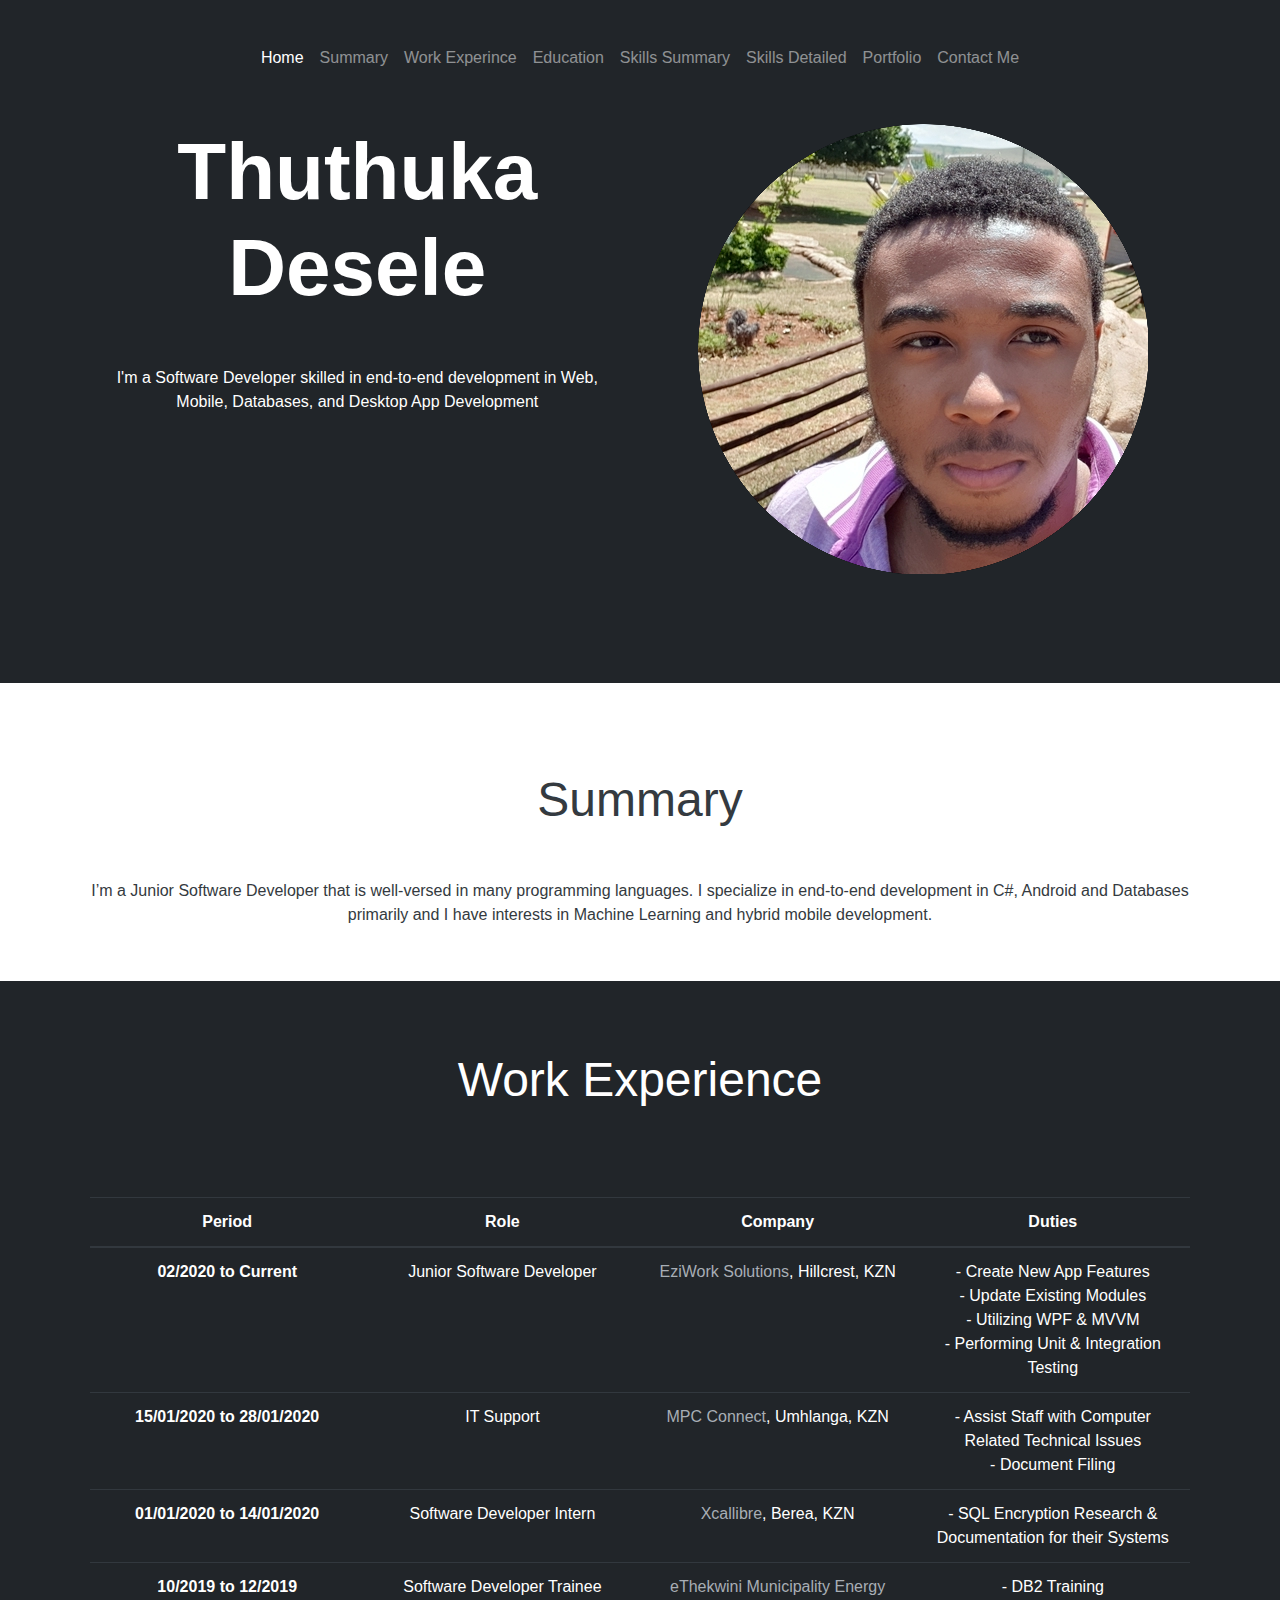
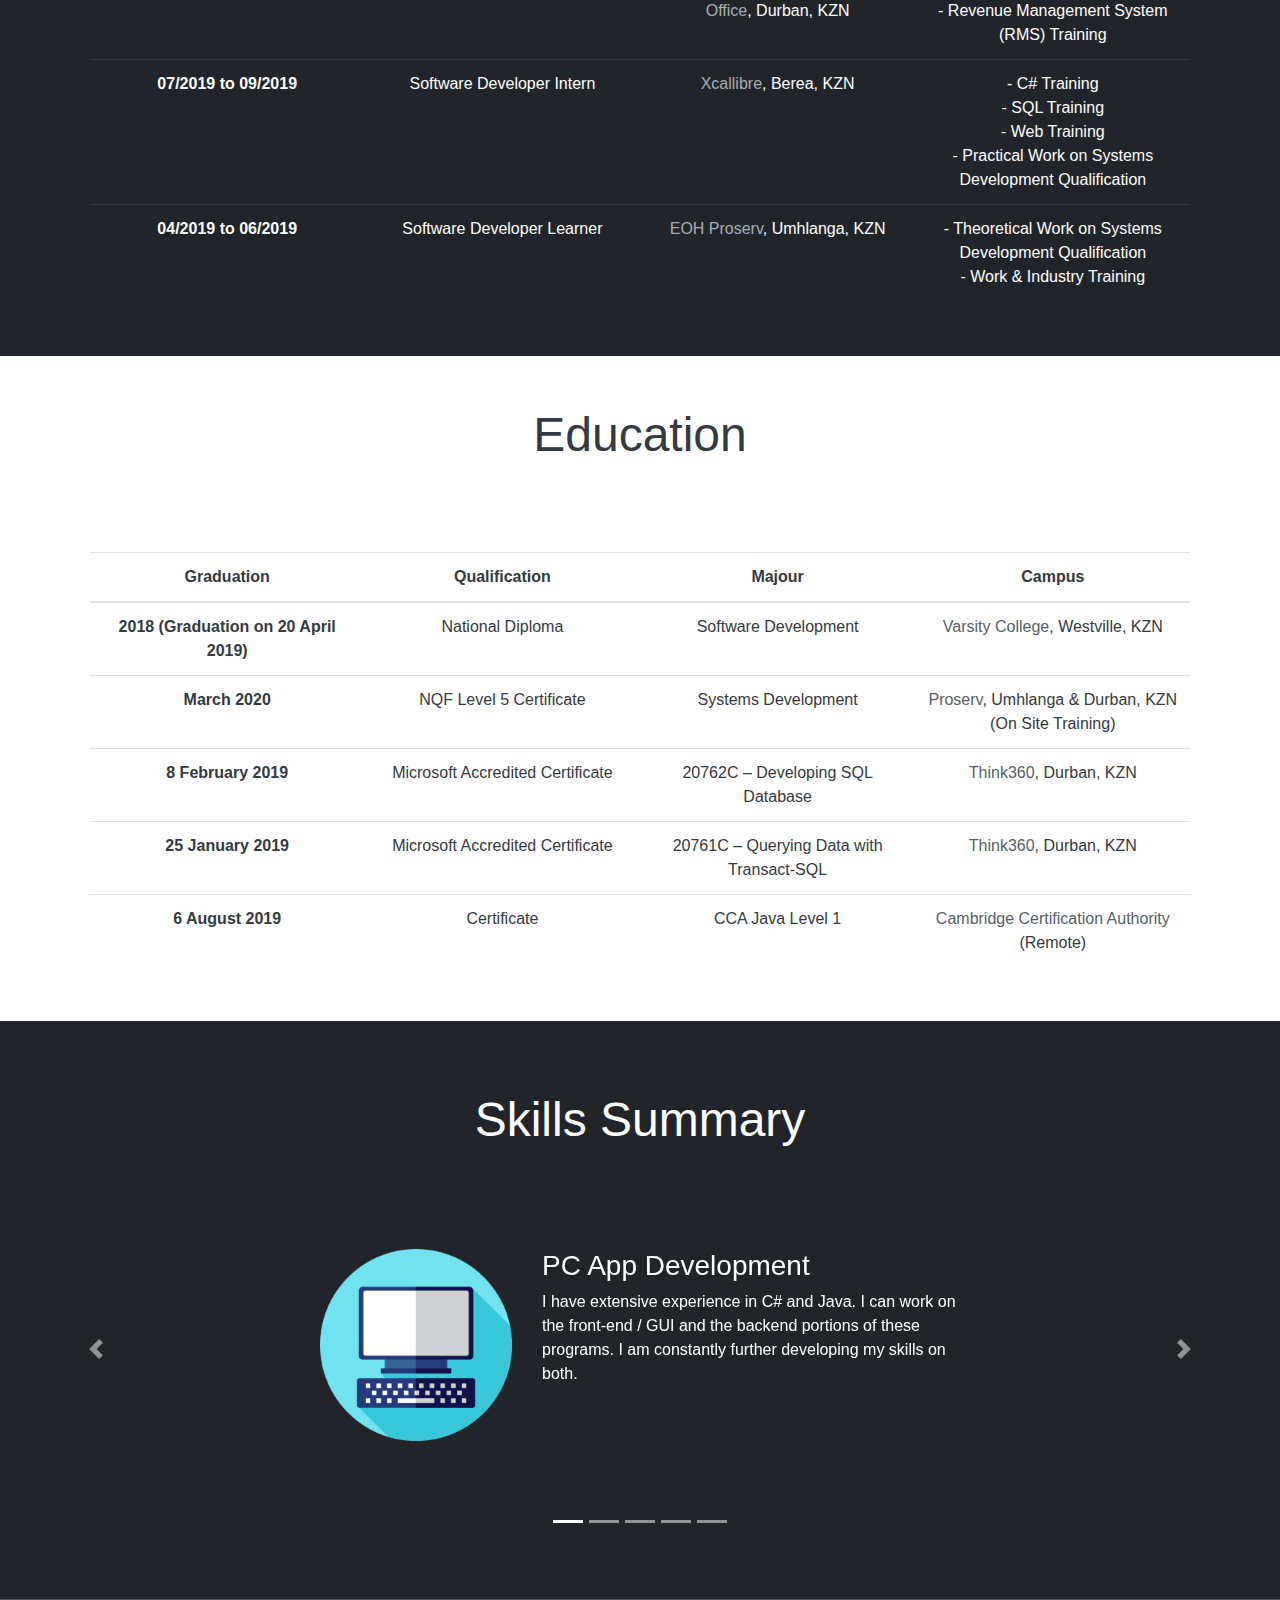
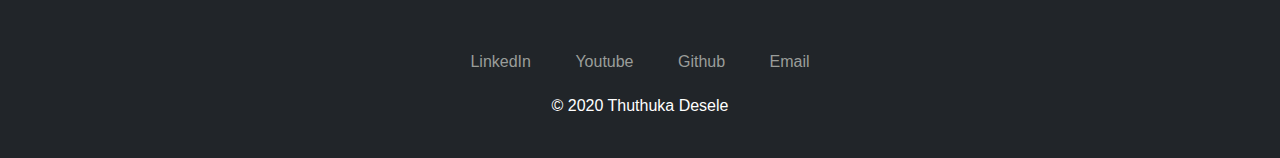
==== commit 8e4d8536: "Add files via upload" ====
--- a/index.html
+++ b/index.html
@@ -121,8 +121,7 @@
         <p>I’m a Junior Software Developer that is well-versed in many
           programming languages. I specialize in end-to-end development
           in C#, Android and Databases primarily and I have interests in
-          Machine Learning and hybrid mobile development. Please visit my
-          website that’s attached above to view some of my work.</p>
+          Machine Learning and hybrid mobile development.</p>
 
       </div>
 
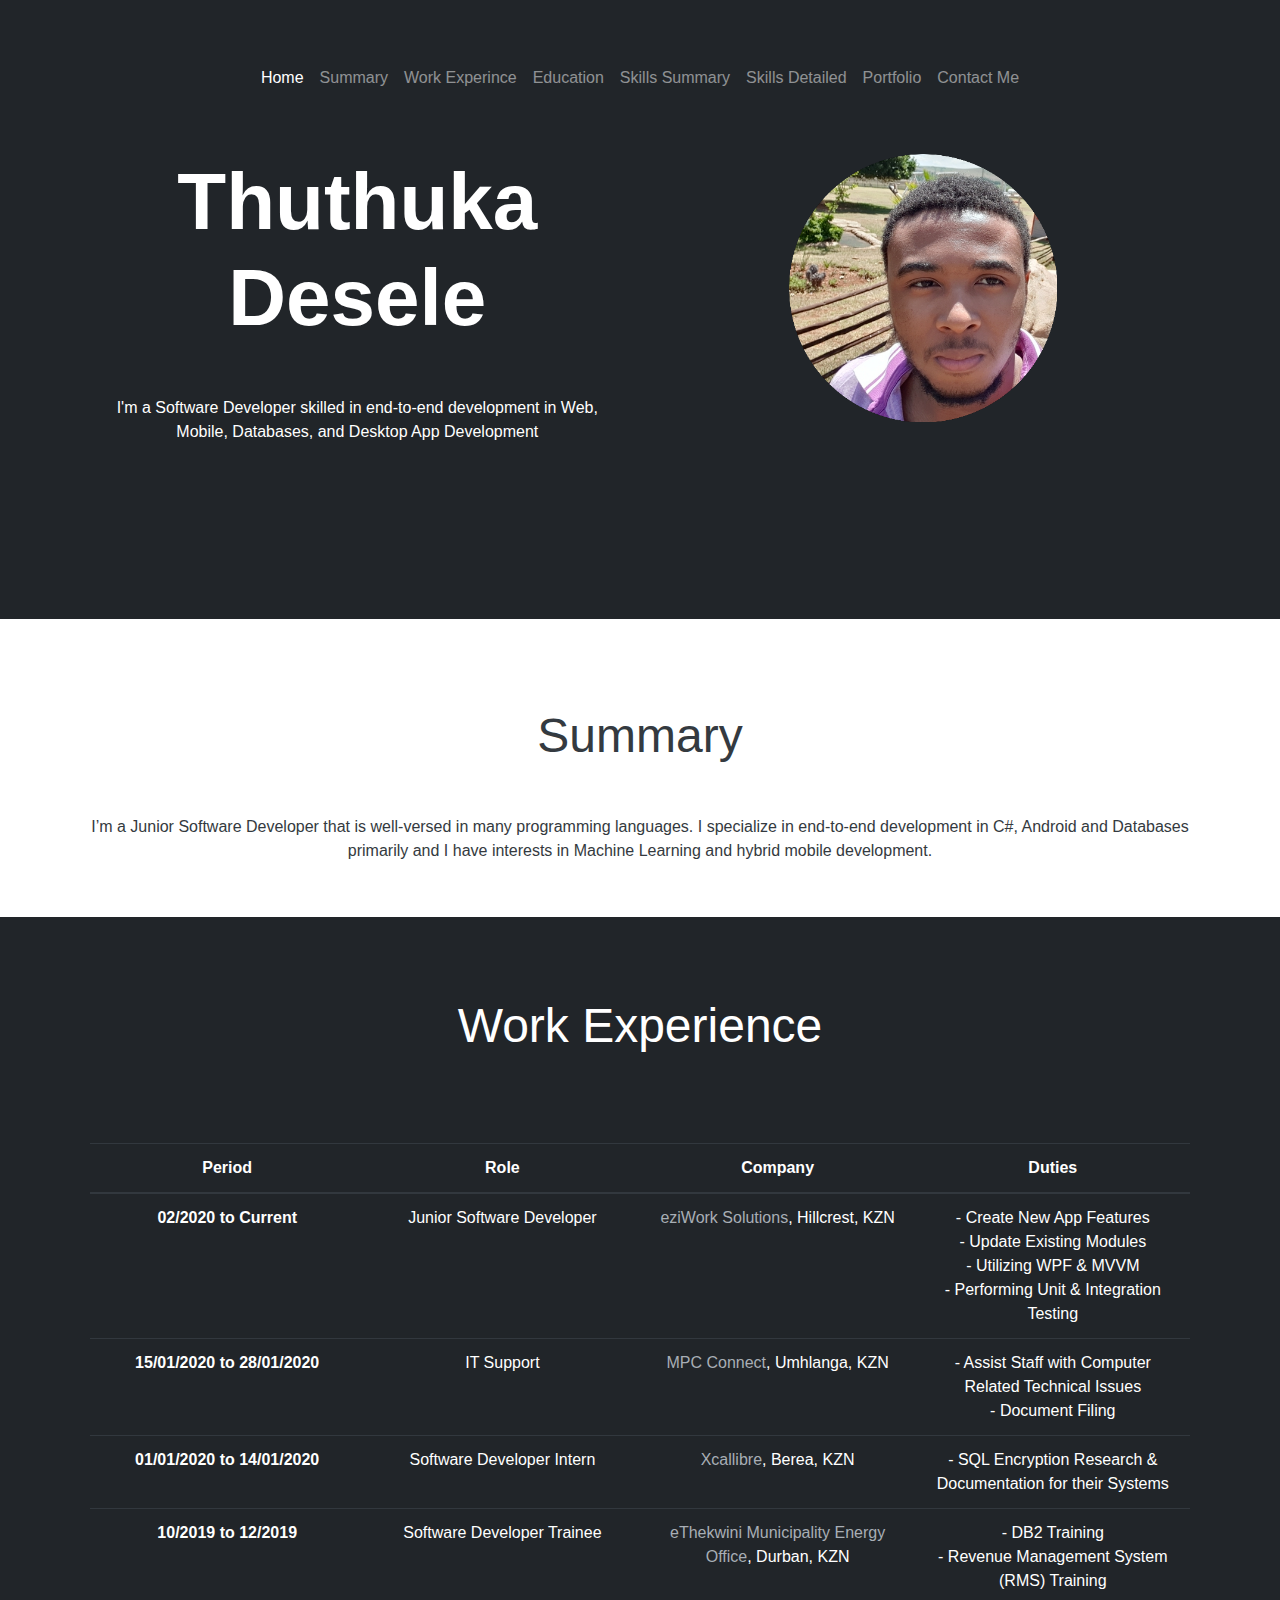
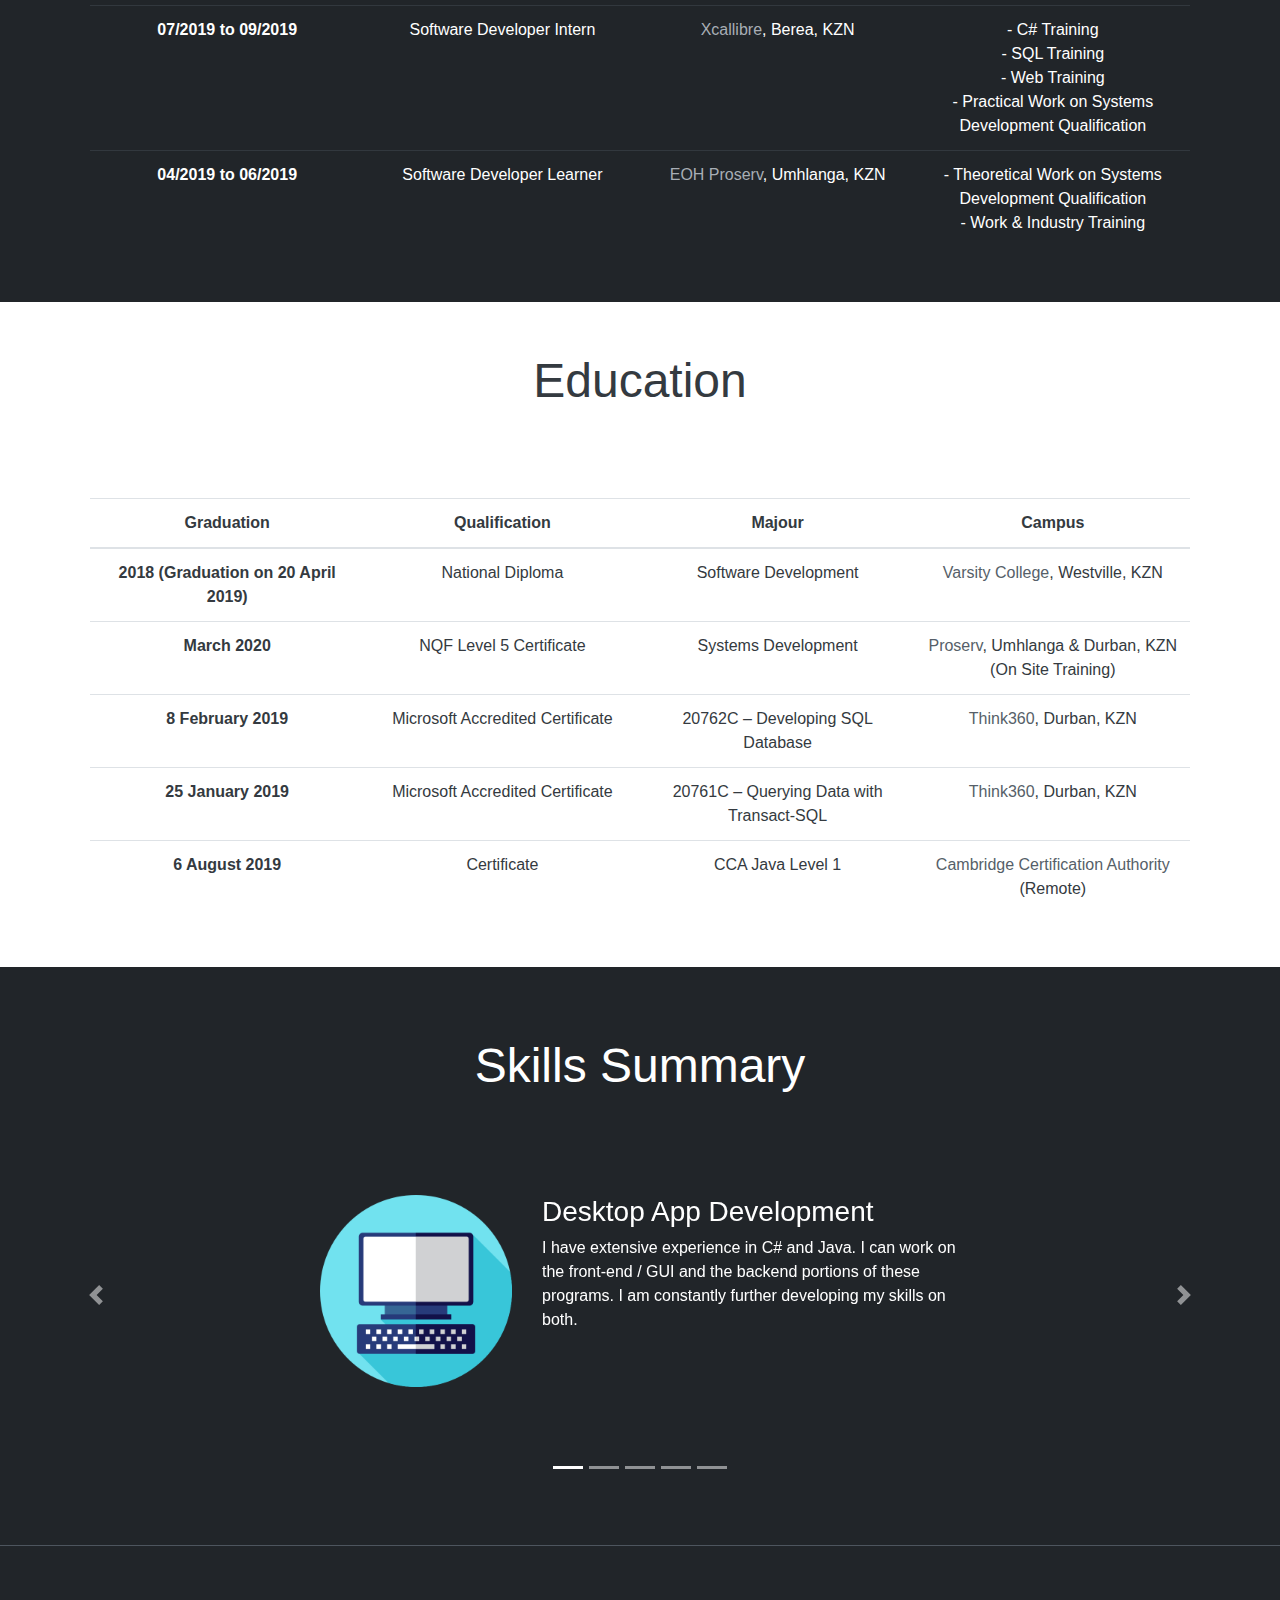
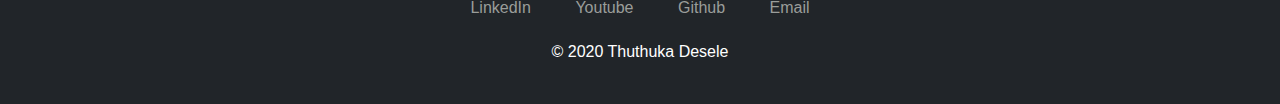
==== commit 2a6408b0: "Add files via upload" ====
--- a/index.html
+++ b/index.html
@@ -163,7 +163,7 @@
 
               <td>Junior Software Developer</td>
 
-              <td><a class="links-dark" href="https://www.eziworksolutions.com">EziWork Solutions</a>, Hillcrest, KZN</td>
+              <td><a class="links-dark" href="https://www.eziworksolutions.com">eziWork Solutions</a>, Hillcrest, KZN</td>
 
               <td>
                 - Create New App Features
@@ -396,7 +396,7 @@
                 <img class="skill-icons left" src="Images/computer.png"
                 alt="pc icon">
 
-                <h3 class="ss-pc">PC App Development</h3>
+                <h3 class="ss-pc">Desktop App Development</h3>
                 <p class="skill-description-left">I have extensive experience
                   in C# and Java. I can work on the front-end / GUI and the
                   backend portions of these programs. I am constantly further
--- a/CSS/styles.css
+++ b/CSS/styles.css
@@ -10,9 +10,51 @@
 
 .portfolio-video{
   width: 100%;
+  height: 361px;
   margin: 50px auto;
   padding: 0 10px;
 }
+
+
+
+
+@media (max-width: 500px){
+  table{
+    font-size: 0.5rem;
+  }
+
+  #carouselSkills{
+    font-size: 0.7rem;
+  }
+
+  .name{
+    font-size: 300%;
+  }
+
+  .portfolio-video{
+    width: 100%;
+    height: 234px;
+    margin: 50px auto;
+    padding: 0 10px;
+  }
+
+  .ss-pc{
+    content: 'PC App Dev';
+  }
+
+  .ss-mobile{
+    content: "Mobile App Dev";
+  }
+
+  .ss-data{
+    content: "Database Admin";
+  }
+
+  .ss-web{
+    content: "Web App Dev";
+  }
+}
+
 
 td{
   width: 25%;
@@ -41,7 +83,7 @@
 @media (min-width: 900px){
   .portfolio-video{
     width: 664px;
-    height: 374px;
+    heigh: 374px;
     margin: 10px;
   }
 
@@ -93,7 +135,7 @@
 }
 
 
-/* Headings */
+/* Haedings */
 h1{
   font-size: 5rem;
   font-weight: 900;
@@ -109,12 +151,16 @@
 
 
 #title{
-  padding-top: 30px;
+  padding-top: 50px;
   padding-bottom: 70px;
 }
 
+.title-image{
+  width: 50%;
+}
+
 .navbar{
-  margin-bottom: 0px;
+  margin-bottom: 10px;
 }
 
 .subtitle{
@@ -128,7 +174,7 @@
 
 
 #work{
-  padding-top: 20px;
+  padding-top: 30px;
 }
 
 
